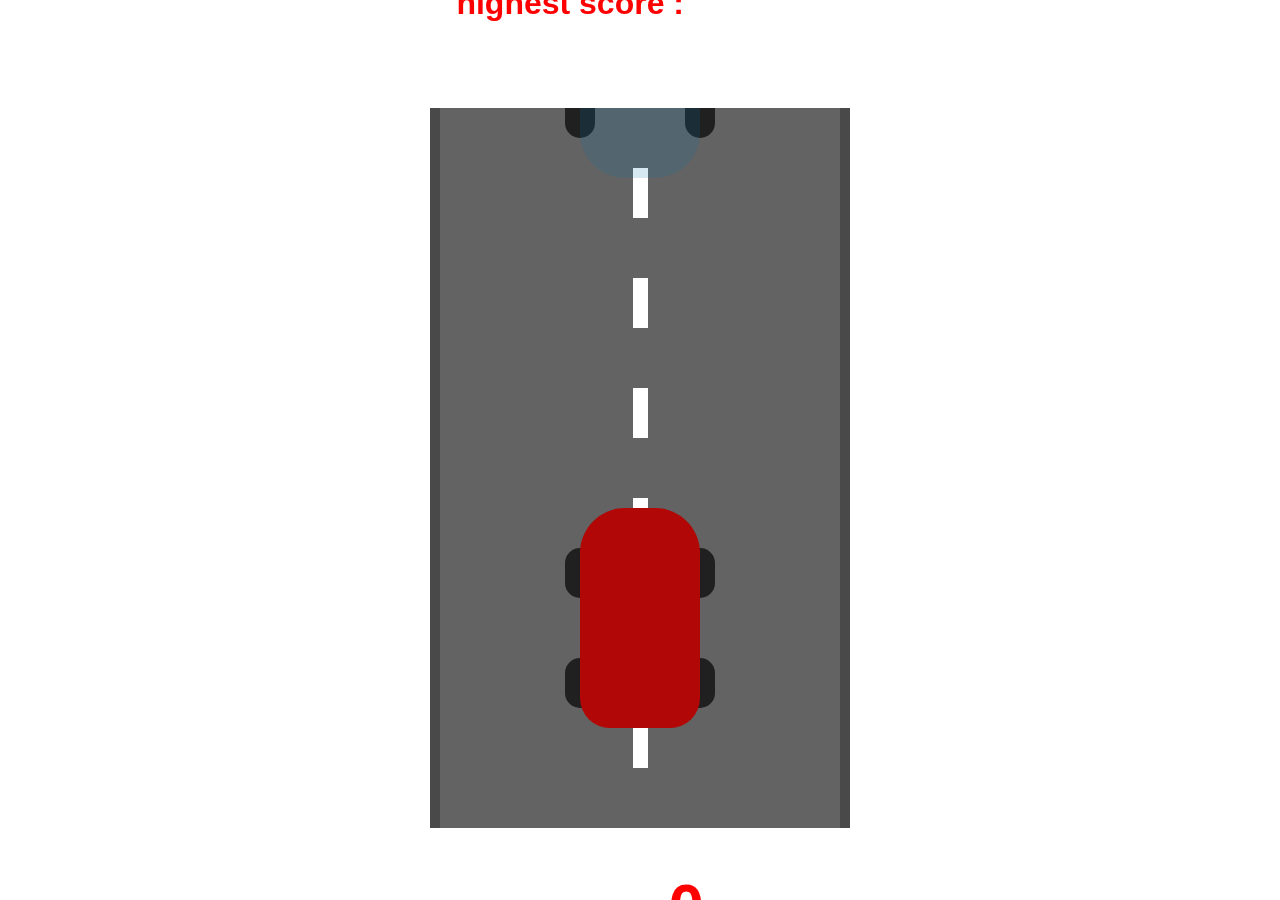
==== pages/game.html @ 517a8d8a "style: home page layout improved" ====
<!DOCTYPE html>
<html lang="fr">
  <head>
    <meta charset="UTF-8" />
    <meta name="viewport" content="width=device-width, initial-scale=1.0" />
    <link rel="stylesheet" href="/styles/style.css" />
    <link rel="icon" href="favicon.ico" type="image/x-icon" />
    <title>goDrive</title>
    <script src="/script/car.js"></script>
  </head>
  <body>
    <div class="highestScore">
      <p>highest score :<span id="highestScoreValue"></span></p>
    </div>
    <div class="score">
      <p>score :<span class="score_value">0</span></p>
    </div>
    <section class="centre">
      <h1 class="gameover">GAME OVER</h1>
      <div class="game">
        <div class="map">
          <div class="root">
            <div class="band"></div>
            <div class="band"></div>
            <div class="band"></div>
            <div class="band"></div>
            <div class="band"></div>
            <div class="band"></div>
            <div class="band"></div>
            <div class="band"></div>
          </div>

          <div class="blocvoiture">
            <div class="voiture">
              <div class="rouetv">
                <div class="rouev1"></div>
                <div class="rouev2"></div>
              </div>
              <div class="rouev3"></div>
              <div class="formevoiture"></div>
            </div>
          </div>
        </div>

        <div class="blocCar">
          <div class="car">
            <div class="rouet">
              <div class="roue1"></div>
              <div class="roue2"></div>
            </div>
            <div class="roue3"></div>
            <div class="formecar"></div>
          </div>
        </div>
      </div>
    </section>
  </body>
</html>
---- styles/style.css ----
* {
    margin: 0;
    padding: 0;
    box-sizing: border-box;
}

body {
    font-family: 'Roboto', sans-serif;
}


span{
    font-size: 2em;
    margin-left: 20px;
}


.highestScore {

    position: fixed;
    top: -5%;
    right: 45%;
    font-size: 2rem;
    font-weight: bold;
    color: red;
}

.score{
    position: fixed;
    bottom: -5%;
    right: 45%;
    font-weight: bold;
    font-size: 3rem;
    color: red;
    .score_value {
        font-size: 4rem;
    }
}


.game{
    position: fixed;
    display:flex;
    align-items: center;
    justify-content: center;
    transform: translate(-50%, -10%);

    width: 80%;
    height: 80%;
    left: 50%;
    top: 20%;
    border-radius: 10px;
    overflow: hidden; 

}

.gameover {
  font-size: 10em;
  display: none;
}

.map{
    position: fixed;
    display: flex;
    align-items: center;
    justify-content: center;
    width: 1400px;
    height: 900px;
    border-radius: 500px;
}

.root{
    position: absolute;
    display: flex;
    flex-direction: column;
    align-items: center;
    justify-content: center;
    width: 30%;
    height: 100%;
    background: rgb(99, 99, 99);
    border: 10px solid rgb(73, 73, 73);
}

.band{
    width: 15px;
    height: 50px;
    background: rgb(255, 255, 255);
    margin: 30px;
    animation: band 0.7s linear infinite;
}

@keyframes band {
    0%{
        transform: translateY(0px);
    }
    100%{
        transform: translateY(100px);
    }
}


/* --------voiture ennemi-------- */

.blocvoiture{
    position: relative;
    top: -400px;
    left: 0px;
    z-index: 1000;
    animation : voiture 4.8s linear infinite;

}

@keyframes voiture {
    0%{
        transform: translateY(0px);
    }
    100%{
        transform: translateY(1500px);
        
    }
}

.formevoiture{
    position:relative;
    background: rgba(7, 115, 177, 0.164);
    width: 120px;
    height: 220px;
    border-bottom-left-radius: 45px;
    border-bottom-right-radius: 45px;
    border-top-left-radius: 30px;
    border-top-right-radius: 30px;
    animation: cfast 0.8s linear infinite ;
}

.voiture{
    position:relative;
    display:flex;
    align-items: center;
    justify-content: center;
    
}

@keyframes vright {
    0%, 100%{
        transform: rotate(0deg);
    }
    20%{
        transform: rotate(-20deg);
    }
    60%{
        transform: rotate(-15deg);
    }
    80%{
        transform: rotate(5deg);
    }
}

@keyframes vleft {
    0%, 100%{
        transform: rotate(0deg);
    }
    20%{
        transform: rotate(20deg);
    }
    60%{
        transform: rotate(15deg);
    }
    80%{
        transform: rotate(-5deg);
    }
}

.rouetv{
    position: absolute;
    display: flex;
    align-items: center;
    justify-content: space-between;
    width: 150px;
    height: 70px;
    top: 120px;
}

.rouev1{
    background: rgb(32, 32, 32);
    width: 30px;
    height: 50px;
    border-radius: 15px;
    top: 40px;
}

.rouev2{
    background: rgb(32, 32, 32);
    width: 30px;
    height: 50px;
    border-radius: 15px;
    top: 40px;
}

.rouev3{
    position: absolute;
    background: rgb(32, 32, 32);
    width: 150px;
    height: 50px;
    border-radius: 15px;
    top: 30px;
}

/* ---------ca rouge---------- */

.blocCar{
    position: relative;

    top: 150px;
    left: 0px;
    animation : cfast 1.2s linear infinite;
}

.formecar{
    position:relative;
    background: rgb(177, 7, 7);
    width: 120px;
    height: 220px;
    border-top-left-radius: 45px;
    border-top-right-radius: 45px;
    border-bottom-left-radius: 30px;
    border-bottom-right-radius: 30px;
}

.rouet{
    position: absolute;
    display: flex;
    align-items: center;
    justify-content: space-between;
    width: 150px;
    height: 70px;
    top: 30px;
}

.roue1{
    background: rgb(32, 32, 32);
    width: 30px;
    height: 50px;
    border-radius: 15px;
    top: 40px;
}

.roue2{
    background: rgb(32, 32, 32);
    width: 30px;
    height: 50px;
    border-radius: 15px;
    top: 40px;
}

.roue3{
    position: absolute;
    background: rgb(32, 32, 32);
    width: 150px;
    height: 50px;
    border-radius: 15px;
    top: 150px;
}

.car{
    position:relative;
    display:flex;
    align-items: center;
    justify-content: center;

}

@keyframes cleft {
    0%, 100%{
        transform: rotate(0deg);
    }
    20%{
        transform: rotate(-20deg);
    }
    60%{
        transform: rotate(-15deg);
    }
    80%{
        transform: rotate(5deg);
    }
}

@keyframes cright {
    0%, 100%{
        transform: rotate(0deg);
    }
    20%{
        transform: rotate(20deg);
    }
    60%{
        transform: rotate(15deg);
    }
    80%{
        transform: rotate(-5deg);
    }
}

@keyframes cfast {
    0%, 100%{
        transform: translateY(0px);
    }
    30%{
        transform: translateY(-2px);
    }
    80%{
        transform: translateY(2px);
    }
}
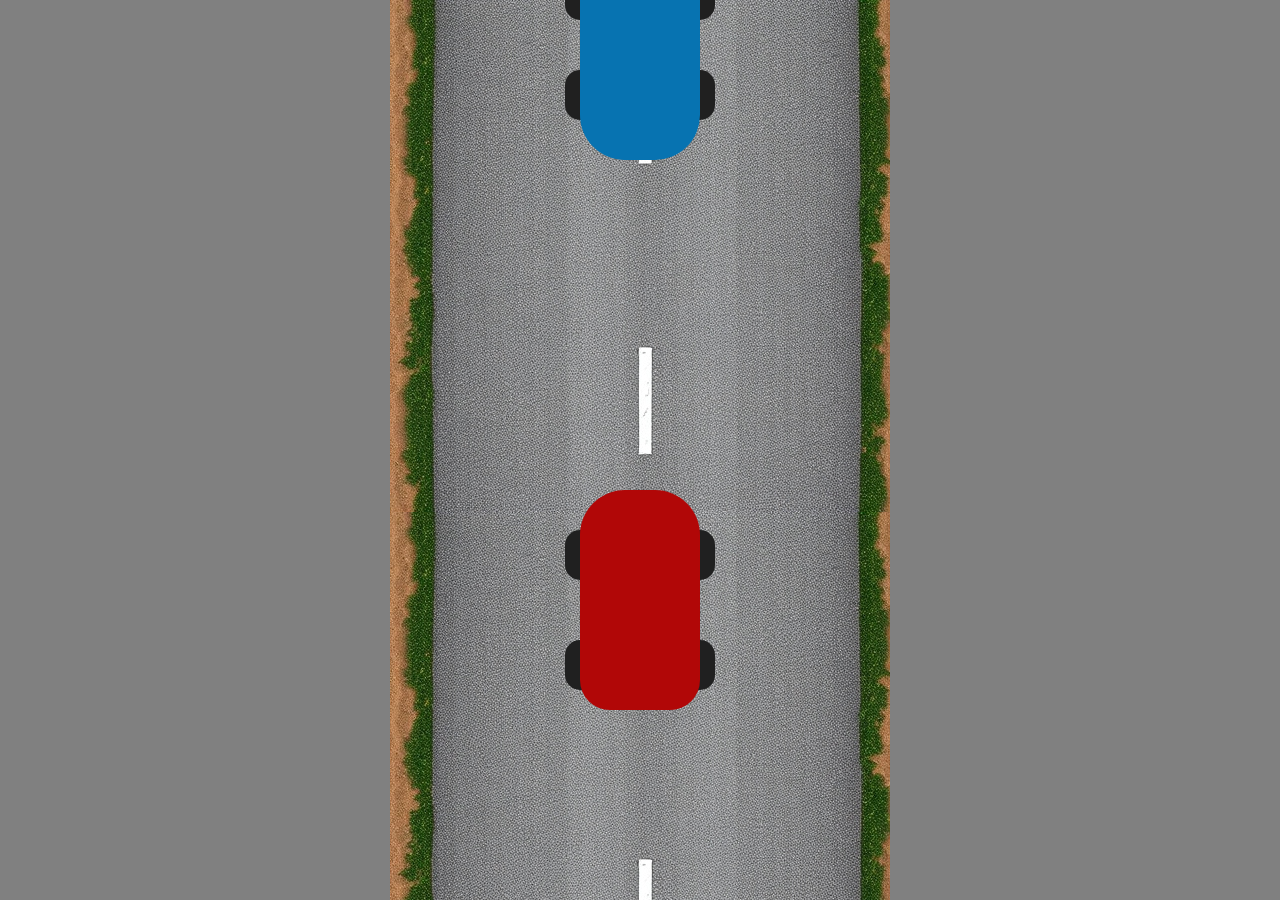
==== commit f4aacb7f: "style: road texture added. refactor: useless code removed" ====
--- a/pages/game.html
+++ b/pages/game.html
@@ -15,20 +15,11 @@
     <div class="score">
       <p>score :<span class="score_value">0</span></p>
     </div>
-    <section class="centre">
+    <section class="game_environment">
       <h1 class="gameover">GAME OVER</h1>
       <div class="game">
         <div class="map">
-          <div class="root">
-            <div class="band"></div>
-            <div class="band"></div>
-            <div class="band"></div>
-            <div class="band"></div>
-            <div class="band"></div>
-            <div class="band"></div>
-            <div class="band"></div>
-            <div class="band"></div>
-          </div>
+          <div class="road"></div>
 
           <div class="blocvoiture">
             <div class="voiture">
--- a/styles/style.css
+++ b/styles/style.css
@@ -1,57 +1,48 @@
 * {
-    margin: 0;
-    padding: 0;
-    box-sizing: border-box;
+  margin: 0;
+  padding: 0;
+  box-sizing: border-box;
 }
 
 body {
-    font-family: 'Roboto', sans-serif;
-}
-
-
-span{
-    font-size: 2em;
-    margin-left: 20px;
-}
-
-
+  font-family: "Roboto", sans-serif;
+  background: grey;
+}
+
+/* .game_environment {
+  background: url("/assets/img/background/road.jpg");
+  
+} */
+
+/* -- SCORE -- */
 .highestScore {
-
-    position: fixed;
-    top: -5%;
-    right: 45%;
-    font-size: 2rem;
-    font-weight: bold;
-    color: red;
-}
-
-.score{
-    position: fixed;
-    bottom: -5%;
-    right: 45%;
-    font-weight: bold;
-    font-size: 3rem;
-    color: red;
-    .score_value {
-        font-size: 4rem;
-    }
-}
-
-
-.game{
-    position: fixed;
-    display:flex;
-    align-items: center;
-    justify-content: center;
-    transform: translate(-50%, -10%);
-
-    width: 80%;
-    height: 80%;
-    left: 50%;
-    top: 20%;
-    border-radius: 10px;
-    overflow: hidden; 
-
+  position: fixed;
+  top: -5%;
+  right: 45%;
+  font-size: 2rem;
+  font-weight: bold;
+  color: red;
+}
+
+.score {
+  position: fixed;
+  bottom: -5%;
+  right: 45%;
+  font-weight: bold;
+  font-size: 3rem;
+  color: red;
+  .score_value {
+    font-size: 4rem;
+  }
+}
+
+.game {
+  display: flex;
+  align-items: center;
+  justify-content: center;
+  height: 100vh;
+  border-radius: 10px;
+  overflow: hidden;
 }
 
 .gameover {
@@ -59,254 +50,265 @@
   display: none;
 }
 
-.map{
-    position: fixed;
-    display: flex;
-    align-items: center;
-    justify-content: center;
-    width: 1400px;
-    height: 900px;
-    border-radius: 500px;
-}
-
-.root{
-    position: absolute;
-    display: flex;
-    flex-direction: column;
-    align-items: center;
-    justify-content: center;
-    width: 30%;
-    height: 100%;
-    background: rgb(99, 99, 99);
-    border: 10px solid rgb(73, 73, 73);
-}
-
-.band{
-    width: 15px;
-    height: 50px;
-    background: rgb(255, 255, 255);
-    margin: 30px;
-    animation: band 0.7s linear infinite;
-}
-
-@keyframes band {
-    0%{
-        transform: translateY(0px);
+.map {
+  position: fixed;
+  display: flex;
+  align-items: center;
+  justify-content: center;
+  width: 1400px;
+  height: 900px;
+  border-radius: 500px;
+}
+
+.road {
+  position: absolute;
+  display: flex;
+  flex-direction: column;
+  align-items: center;
+  justify-content: center;
+  width: 500px;
+  height: 100vh;
+  background: url("/assets/img/background/road.jpg");
+  animation: loop_road 1s linear infinite;
+}
+
+/* -- ROAD INFINITE LOOP from top to bottom -- */
+
+@keyframes loop_road {
+    from {
+      background-position-y: 0;
     }
-    100%{
-        transform: translateY(100px);
+    to {
+      background-position-y: 400%;
     }
-}
-
-
-/* --------voiture ennemi-------- */
-
-.blocvoiture{
-    position: relative;
-    top: -400px;
-    left: 0px;
-    z-index: 1000;
-    animation : voiture 4.8s linear infinite;
-
+  }
+
+/* .band {
+  width: 15px;
+  height: 50px;
+  background: rgb(255, 255, 255);
+  margin: 30px;
+  animation: band 0.7s linear infinite;
+} */
+
+/* @keyframes band {
+  0% {
+    transform: translateY(0px);
+  }
+  100% {
+    transform: translateY(100px);
+  }
+} */
+
+/* -- ENNEMY CAR -- */
+
+.blocvoiture {
+  position: relative;
+  top: -400px;
+  left: 0px;
+  z-index: 1000;
+  animation: voiture 4.8s linear infinite;
 }
 
 @keyframes voiture {
-    0%{
-        transform: translateY(0px);
-    }
-    100%{
-        transform: translateY(1500px);
-        
-    }
-}
-
-.formevoiture{
-    position:relative;
-    background: rgba(7, 115, 177, 0.164);
-    width: 120px;
-    height: 220px;
-    border-bottom-left-radius: 45px;
-    border-bottom-right-radius: 45px;
-    border-top-left-radius: 30px;
-    border-top-right-radius: 30px;
-    animation: cfast 0.8s linear infinite ;
-}
-
-.voiture{
-    position:relative;
-    display:flex;
-    align-items: center;
-    justify-content: center;
-    
+  0% {
+    transform: translateY(0px);
+  }
+  100% {
+    transform: translateY(1500px);
+  }
+}
+
+.formevoiture {
+  position: relative;
+  background: rgba(7, 115, 177, 164);
+  width: 120px;
+  height: 220px;
+  border-bottom-left-radius: 45px;
+  border-bottom-right-radius: 45px;
+  border-top-left-radius: 30px;
+  border-top-right-radius: 30px;
+  animation: cfast 0.8s linear infinite;
+}
+
+.voiture {
+  position: relative;
+  display: flex;
+  align-items: center;
+  justify-content: center;
 }
 
 @keyframes vright {
-    0%, 100%{
-        transform: rotate(0deg);
-    }
-    20%{
-        transform: rotate(-20deg);
-    }
-    60%{
-        transform: rotate(-15deg);
-    }
-    80%{
-        transform: rotate(5deg);
-    }
+  0%,
+  100% {
+    transform: rotate(0deg);
+  }
+  20% {
+    transform: rotate(-20deg);
+  }
+  60% {
+    transform: rotate(-15deg);
+  }
+  80% {
+    transform: rotate(5deg);
+  }
 }
 
 @keyframes vleft {
-    0%, 100%{
-        transform: rotate(0deg);
-    }
-    20%{
-        transform: rotate(20deg);
-    }
-    60%{
-        transform: rotate(15deg);
-    }
-    80%{
-        transform: rotate(-5deg);
-    }
-}
-
-.rouetv{
-    position: absolute;
-    display: flex;
-    align-items: center;
-    justify-content: space-between;
-    width: 150px;
-    height: 70px;
-    top: 120px;
-}
-
-.rouev1{
-    background: rgb(32, 32, 32);
-    width: 30px;
-    height: 50px;
-    border-radius: 15px;
-    top: 40px;
-}
-
-.rouev2{
-    background: rgb(32, 32, 32);
-    width: 30px;
-    height: 50px;
-    border-radius: 15px;
-    top: 40px;
-}
-
-.rouev3{
-    position: absolute;
-    background: rgb(32, 32, 32);
-    width: 150px;
-    height: 50px;
-    border-radius: 15px;
-    top: 30px;
-}
-
-/* ---------ca rouge---------- */
-
-.blocCar{
-    position: relative;
-
-    top: 150px;
-    left: 0px;
-    animation : cfast 1.2s linear infinite;
-}
-
-.formecar{
-    position:relative;
-    background: rgb(177, 7, 7);
-    width: 120px;
-    height: 220px;
-    border-top-left-radius: 45px;
-    border-top-right-radius: 45px;
-    border-bottom-left-radius: 30px;
-    border-bottom-right-radius: 30px;
-}
-
-.rouet{
-    position: absolute;
-    display: flex;
-    align-items: center;
-    justify-content: space-between;
-    width: 150px;
-    height: 70px;
-    top: 30px;
-}
-
-.roue1{
-    background: rgb(32, 32, 32);
-    width: 30px;
-    height: 50px;
-    border-radius: 15px;
-    top: 40px;
-}
-
-.roue2{
-    background: rgb(32, 32, 32);
-    width: 30px;
-    height: 50px;
-    border-radius: 15px;
-    top: 40px;
-}
-
-.roue3{
-    position: absolute;
-    background: rgb(32, 32, 32);
-    width: 150px;
-    height: 50px;
-    border-radius: 15px;
-    top: 150px;
-}
-
-.car{
-    position:relative;
-    display:flex;
-    align-items: center;
-    justify-content: center;
-
+  0%,
+  100% {
+    transform: rotate(0deg);
+  }
+  20% {
+    transform: rotate(20deg);
+  }
+  60% {
+    transform: rotate(15deg);
+  }
+  80% {
+    transform: rotate(-5deg);
+  }
+}
+
+.rouetv {
+  position: absolute;
+  display: flex;
+  align-items: center;
+  justify-content: space-between;
+  width: 150px;
+  height: 70px;
+  top: 120px;
+}
+
+.rouev1 {
+  background: rgb(32, 32, 32);
+  width: 30px;
+  height: 50px;
+  border-radius: 15px;
+  top: 40px;
+}
+
+.rouev2 {
+  background: rgb(32, 32, 32);
+  width: 30px;
+  height: 50px;
+  border-radius: 15px;
+  top: 40px;
+}
+
+.rouev3 {
+  position: absolute;
+  background: rgb(32, 32, 32);
+  width: 150px;
+  height: 50px;
+  border-radius: 15px;
+  top: 30px;
+}
+
+/* -- PLAYER CAR -- */
+
+.blocCar {
+  position: relative;
+
+  top: 150px;
+  left: 0px;
+  animation: cfast 1.2s linear infinite;
+}
+
+.formecar {
+  position: relative;
+  background: rgb(177, 7, 7);
+  width: 120px;
+  height: 220px;
+  border-top-left-radius: 45px;
+  border-top-right-radius: 45px;
+  border-bottom-left-radius: 30px;
+  border-bottom-right-radius: 30px;
+}
+
+.rouet {
+  position: absolute;
+  display: flex;
+  align-items: center;
+  justify-content: space-between;
+  width: 150px;
+  height: 70px;
+  top: 30px;
+}
+
+.roue1 {
+  background: rgb(32, 32, 32);
+  width: 30px;
+  height: 50px;
+  border-radius: 15px;
+  top: 40px;
+}
+
+.roue2 {
+  background: rgb(32, 32, 32);
+  width: 30px;
+  height: 50px;
+  border-radius: 15px;
+  top: 40px;
+}
+
+.roue3 {
+  position: absolute;
+  background: rgb(32, 32, 32);
+  width: 150px;
+  height: 50px;
+  border-radius: 15px;
+  top: 150px;
+}
+
+.car {
+  position: relative;
+  display: flex;
+  align-items: center;
+  justify-content: center;
 }
 
 @keyframes cleft {
-    0%, 100%{
-        transform: rotate(0deg);
-    }
-    20%{
-        transform: rotate(-20deg);
-    }
-    60%{
-        transform: rotate(-15deg);
-    }
-    80%{
-        transform: rotate(5deg);
-    }
+  0%,
+  100% {
+    transform: rotate(0deg);
+  }
+  20% {
+    transform: rotate(-20deg);
+  }
+  60% {
+    transform: rotate(-15deg);
+  }
+  80% {
+    transform: rotate(5deg);
+  }
 }
 
 @keyframes cright {
-    0%, 100%{
-        transform: rotate(0deg);
-    }
-    20%{
-        transform: rotate(20deg);
-    }
-    60%{
-        transform: rotate(15deg);
-    }
-    80%{
-        transform: rotate(-5deg);
-    }
+  0%,
+  100% {
+    transform: rotate(0deg);
+  }
+  20% {
+    transform: rotate(20deg);
+  }
+  60% {
+    transform: rotate(15deg);
+  }
+  80% {
+    transform: rotate(-5deg);
+  }
 }
 
 @keyframes cfast {
-    0%, 100%{
-        transform: translateY(0px);
-    }
-    30%{
-        transform: translateY(-2px);
-    }
-    80%{
-        transform: translateY(2px);
-    }
-}+  0%,
+  100% {
+    transform: translateY(0px);
+  }
+  30% {
+    transform: translateY(-2px);
+  }
+  80% {
+    transform: translateY(2px);
+  }
+}
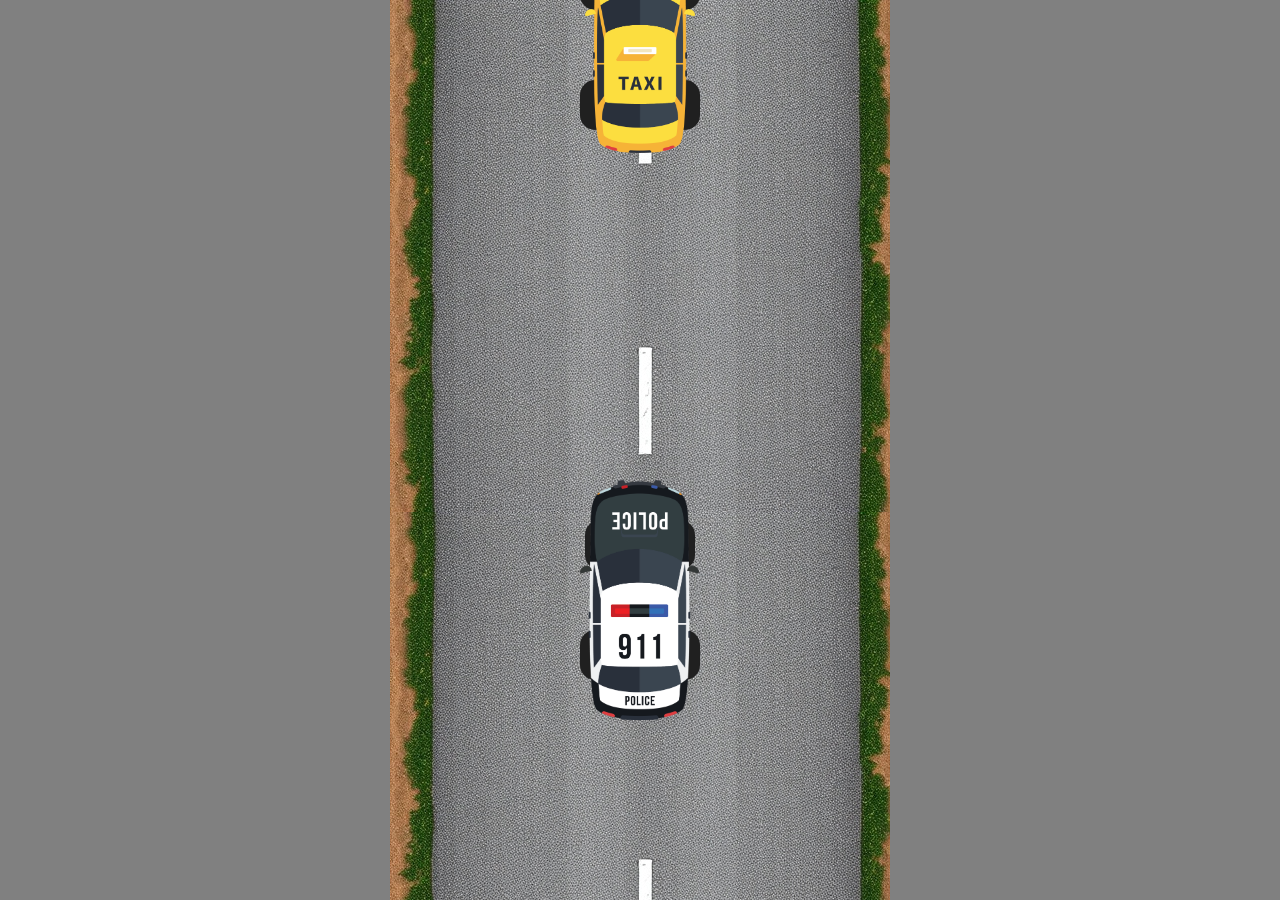
==== commit 1266d66c: "style: cars texture added to opponents and main player" ====
--- a/pages/game.html
+++ b/pages/game.html
@@ -33,14 +33,14 @@
           </div>
         </div>
 
-        <div class="blocCar">
+       <div class="blocCar">
           <div class="car">
             <div class="rouet">
               <div class="roue1"></div>
               <div class="roue2"></div>
             </div>
             <div class="roue3"></div>
-            <div class="formecar"></div>
+            <div div class="formecar"></div>
           </div>
         </div>
       </div>
--- a/styles/style.css
+++ b/styles/style.css
@@ -75,13 +75,13 @@
 /* -- ROAD INFINITE LOOP from top to bottom -- */
 
 @keyframes loop_road {
-    from {
-      background-position-y: 0;
-    }
-    to {
-      background-position-y: 400%;
-    }
-  }
+  from {
+    background-position-y: 0;
+  }
+  to {
+    background-position-y: 400%;
+  }
+}
 
 /* .band {
   width: 15px;
@@ -121,13 +121,11 @@
 
 .formevoiture {
   position: relative;
-  background: rgba(7, 115, 177, 164);
-  width: 120px;
-  height: 220px;
-  border-bottom-left-radius: 45px;
-  border-bottom-right-radius: 45px;
-  border-top-left-radius: 30px;
-  border-top-right-radius: 30px;
+  background: url("/assets/img/Cars/taxi-car.png");
+  background-size: contain;
+  background-repeat: no-repeat;
+  width: 110px;
+  height: 240px;
   animation: cfast 0.8s linear infinite;
 }
 
@@ -175,9 +173,9 @@
   display: flex;
   align-items: center;
   justify-content: space-between;
-  width: 150px;
+  width: 120px;
   height: 70px;
-  top: 120px;
+  top: 140px;
 }
 
 .rouev1 {
@@ -199,7 +197,7 @@
 .rouev3 {
   position: absolute;
   background: rgb(32, 32, 32);
-  width: 150px;
+  width: 120px;
   height: 50px;
   border-radius: 15px;
   top: 30px;
@@ -213,17 +211,19 @@
   top: 150px;
   left: 0px;
   animation: cfast 1.2s linear infinite;
+  img {
+    width: 160px;
+    height: 300px;
+  }
 }
 
 .formecar {
   position: relative;
-  background: rgb(177, 7, 7);
+  background: url("/assets/img/Cars/police-car.png");
+  background-size: contain;
+  background-repeat: no-repeat;
   width: 120px;
-  height: 220px;
-  border-top-left-radius: 45px;
-  border-top-right-radius: 45px;
-  border-bottom-left-radius: 30px;
-  border-bottom-right-radius: 30px;
+  height: 240px;
 }
 
 .rouet {
@@ -231,7 +231,7 @@
   display: flex;
   align-items: center;
   justify-content: space-between;
-  width: 150px;
+  width: 110px;
   height: 70px;
   top: 30px;
 }
@@ -255,7 +255,7 @@
 .roue3 {
   position: absolute;
   background: rgb(32, 32, 32);
-  width: 150px;
+  width: 120px;
   height: 50px;
   border-radius: 15px;
   top: 150px;
